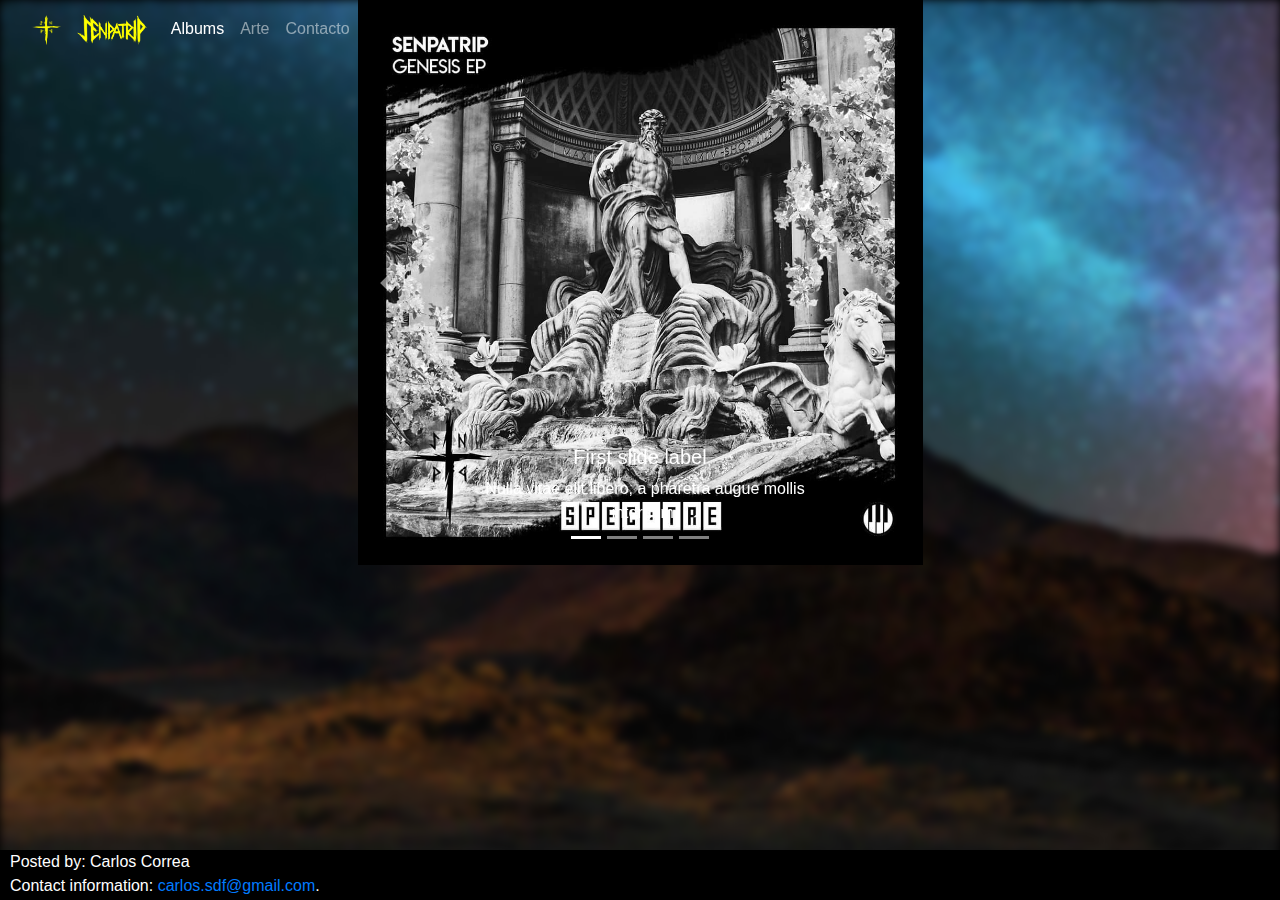
==== album.html @ 01ab51fa "nuevas paginas alpha" ====
<!doctype html>
<html lang="en">
  <head>
    <!-- Required meta tags -->
    <meta charset="utf-8">
    <meta name="viewport" content="width=device-width, initial-scale=1, shrink-to-fit=no">

    <!-- Bootstrap CSS -->
    <link rel="stylesheet" href="https://stackpath.bootstrapcdn.com/bootstrap/4.4.1/css/bootstrap.min.css" integrity="sha384-Vkoo8x4CGsO3+Hhxv8T/Q5PaXtkKtu6ug5TOeNV6gBiFeWPGFN9MuhOf23Q9Ifjh" crossorigin="anonymous">
    <link rel="stylesheet" href="css/style.css" type="text/css">
    <link rel="stylesheet" href="https://cdnjs.cloudflare.com/ajax/libs/animate.css/3.7.2/animate.min.css">

    <title>SenpaTrip</title>
  </head>
  <body>
    <!-- onresize="redimensionar()" -->

<div class="container-fluid" id="conten">

  <div id="fondo" class="fondo">
    <!-- <video id="video" loop autoplay preload muted src="img/fondo.jpg"></video> -->
  </div>
  
  <nav class="navbar navbar-expand-lg navbar-dark bg-transparent text-light" id="navbar">
    <a class="navbar-brand" href="index.html">
      <img src="img/senpatrip/cruz(amarillo).png" width="30" height="30" alt="">
    </a>
    <a class="navbar-brand" href="index.html"><img src="img/senpatrip/amarillo(logo).png" height="30" alt=""></a>
    <button class="navbar-toggler" type="button" data-toggle="collapse" data-target="#navbarText" aria-controls="navbarText" aria-expanded="false" aria-label="Toggle navigation">
      <span class="navbar-toggler-icon"></span>
    </button>
    <div class="collapse navbar-collapse" id="navbarText">
      <ul class="navbar-nav mr-auto">
        <li class="nav-item active">
          <a class="nav-link" href="album.html">Albums<span class="sr-only">(current)</span></a>
        </li>
        <li class="nav-item">
          <a class="nav-link" href="art.html">Arte</a>
        </li>
        <li class="nav-item">
          <a class="nav-link" href="contacto.html">Contacto</a>
        </li>
      </ul>
      <span class="navbar-text">
      </span>
    </div>
  </nav>

    <!-- <div class="row justify-content-center">
      <div class="col" id="esp2"></div>
    </div> -->
    
    
<div class="container align-middle albunes" id="carousel">
  <div id="carouselExampleCaptions" class="carousel slide container align-middle" data-ride="carousel">
    <ol class="carousel-indicators">
      <li data-target="#carouselExampleCaptions" data-slide-to="0" class="active"></li>
      <li data-target="#carouselExampleCaptions" data-slide-to="1"></li>
      <li data-target="#carouselExampleCaptions" data-slide-to="2"></li>
      <li data-target="#carouselExampleCaptions" data-slide-to="3"></li>
    </ol>
    <div class="carousel-inner">
      <div class="carousel-item active">
        <a href="https://open.spotify.com/album/0LaKLaA0w4rZkB9ncBAlfV">
          <img src="img/senpatrip/genesis-ep-spectre-album.jpg" class="d-block w-100" alt="..." id="album">
        </a>
        <div class="carousel-caption d-none d-md-block">
          <h5>First slide label</h5>
          <p>Nulla vitae elit libero, a pharetra augue mollis interdum.</p>
        </div>
      </div>
      <div class="carousel-item">
        <a href="https://open.spotify.com/album/59whxvp2RkdjguO4DSlHTr">
          <img src="img/senpatrip/bass-in-his-face-spectre-album.jpg" class="d-block w-100" alt="..." id="album">
        </a>
        <div class="carousel-caption d-none d-md-block">
          <h5>Third slide label</h5>
          <p>Praesent commodo cursus magna, vel scelerisque nisl consectetur.</p>
        </div>
      </div>
    <div class="carousel-item">
      <a href="https://open.spotify.com/album/350hmoTZn8KupzK0Sg6drc">
        <img src="img/senpatrip/gime-me-your-love-night-visions-album.jpg" class="d-block w-100" alt="..." id="album">
      </a>
      <div class="carousel-caption d-none d-md-block">
        <h5>Second slide label</h5>
        <p>Lorem ipsum dolor sit amet, consectetur adipiscing elit.</p>
      </div>
    </div>
    <div class="carousel-item">
      <a href="https://open.spotify.com/album/0lBrnquko10dOFnhiXND3Y">
        <img src="img/senpatrip/in-the-move-spectre-album.jpg" class="d-block w-100" alt="..." id="album">
      </a>
      <div class="carousel-caption d-none d-md-block">
        <h5>Second slide label</h5>
        <p>Lorem ipsum dolor sit amet, consectetur adipiscing elit.</p>
      </div>
    </div>
  </div>
    <a class="carousel-control-prev" href="#carouselExampleCaptions" role="button" data-slide="prev">
      <span class="carousel-control-prev-icon" aria-hidden="true"></span>
      <span class="sr-only">Previous</span>
    </a>
    <a class="carousel-control-next" href="#carouselExampleCaptions" role="button" data-slide="next">
      <span class="carousel-control-next-icon" aria-hidden="true"></span>
      <span class="sr-only">Next</span>
    </a>
  </div>
</div>


</div>
  <footer id="footer">
    <p>Posted by: Carlos Correa<br>Contact information: <a href="mailto:carlos.sdf1@gmail.com">carlos.sdf@gmail.com</a>.</p>
  </footer>
    
    <!-- Optional JavaScript -->
    <!-- jQuery first, then Popper.js, then Bootstrap JS -->
    <script src="https://code.jquery.com/jquery-3.4.1.slim.min.js" integrity="sha384-J6qa4849blE2+poT4WnyKhv5vZF5SrPo0iEjwBvKU7imGFAV0wwj1yYfoRSJoZ+n" crossorigin="anonymous"></script>
    <script src="https://cdn.jsdelivr.net/npm/popper.js@1.16.0/dist/umd/popper.min.js" integrity="sha384-Q6E9RHvbIyZFJoft+2mJbHaEWldlvI9IOYy5n3zV9zzTtmI3UksdQRVvoxMfooAo" crossorigin="anonymous"></script>
    <script src="https://stackpath.bootstrapcdn.com/bootstrap/4.4.1/js/bootstrap.min.js" integrity="sha384-wfSDF2E50Y2D1uUdj0O3uMBJnjuUD4Ih7YwaYd1iqfktj0Uod8GCExl3Og8ifwB6" crossorigin="anonymous"></script>
    <script src="js/index.js"></script>
    <script>redimensionar();</script>
  </body>
</html>
---- css/style.css ----
body{
  background-color: #000000;
  margin: 0;
  /* margin-bottom: 50px; */

}
html{
  min-height: 100%;
  position: relative;
}

#navbar{
  position: fixed;
  width: 98%;
}

#fondo{

  width: 100%;
  height: 100%;
  left: 0;
  position: absolute;
  background:url(../img/fondo.jpg) no-repeat fixed bottom center;
  z-index: -1;
  filter: blur(5px);
}

/* ::after, ::before {
  box-sizing: none;
} */

#imgCirculo{
  background-position-x: center;
  border-radius: 50%;
  width:400px;
  height:400px;
  /* border-radius:160px; */
  border:10px solid rgb(255, 254, 254);
}


#logo{
  vertical-align: middle!important;
  top: 6%;
  position: relative;
}

.logo:hover {
  animation-duration: 1s;
  animation-delay: 2s;
  animation-iteration-count: infinite;
}

#music{
  top: 8%;
  position: relative;
}

#album:hover{
  filter: blur(6px);
}

#footer{
  /* vertical-align: bottom!important; */
  bottom: 0;
  height: 50px;
  width: 100%;
  position: absolute;
  background-color: #000000;
  color: white;
}

p {
  margin-top: 0;
  margin-bottom: 0;
  margin-left: 10px;
}

#esp1{
  width: 80%;
  height: 25px;
}

#esp2{
  width: 80%;
  height: 150px;
}

.row-cols-4>* {
  text-align: center;
}

.col{
  text-align: center;
}

#icon{
  min-width: 72px;
  min-height: 72px;
  max-width: 80%;
}

.row-cols-5>* {
  flex: 0 0 20%;
  max-width: none;
}
#carousel{
  min-width: 350px;
  width: 50%;
}

.albunes{
  top: 8%;
  position: relative;
}
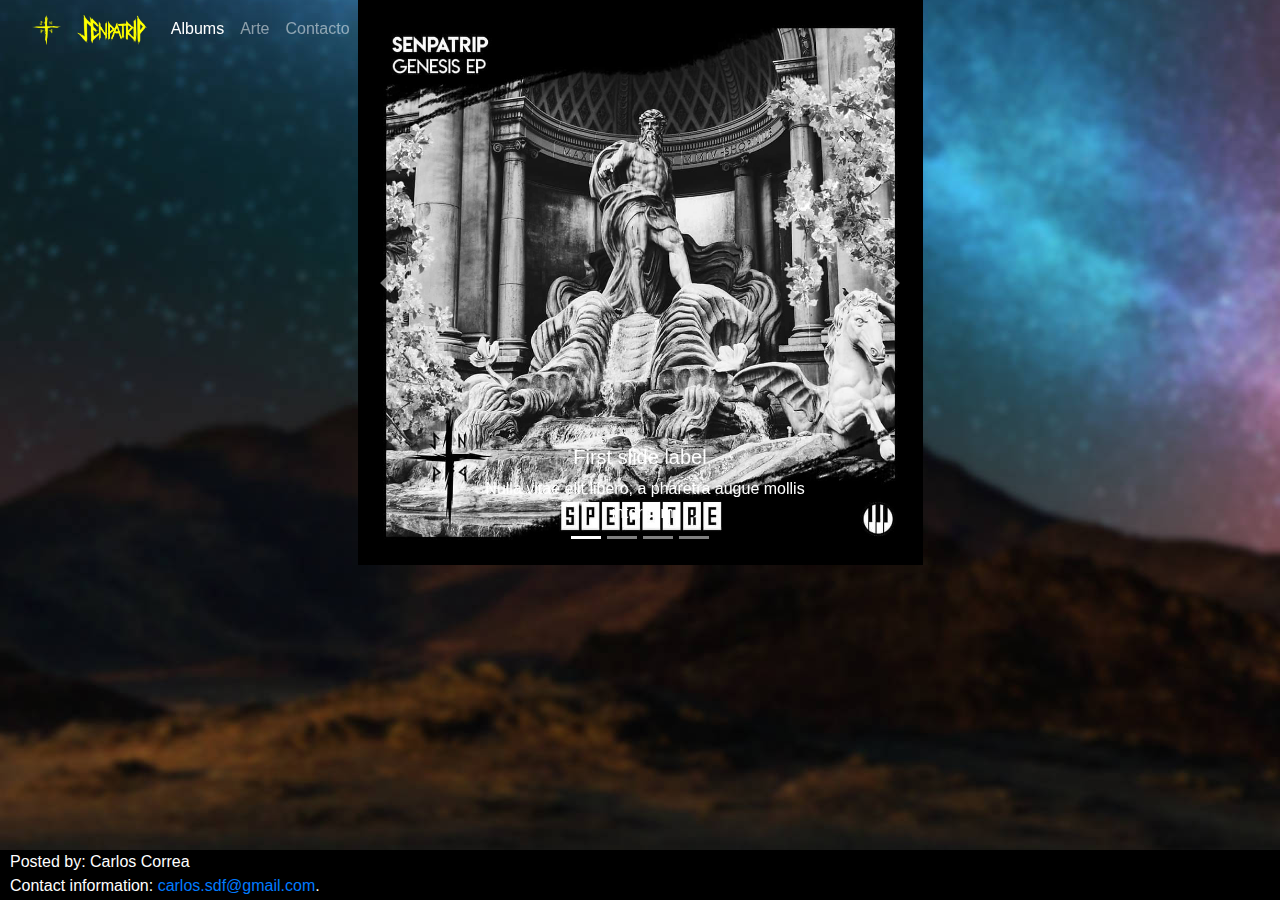
==== commit 0b16a04a: "navbar index" ====
--- a/album.html
+++ b/album.html
@@ -32,7 +32,7 @@
     <div class="collapse navbar-collapse" id="navbarText">
       <ul class="navbar-nav mr-auto">
         <li class="nav-item active">
-          <a class="nav-link" href="album.html">Albums<span class="sr-only">(current)</span></a>
+          <a class="nav-link" href="album.html">Albums</a>
         </li>
         <li class="nav-item">
           <a class="nav-link" href="art.html">Arte</a>
--- a/css/style.css
+++ b/css/style.css
@@ -12,6 +12,7 @@
 #navbar{
   position: fixed;
   width: 98%;
+  z-index: 1;
 }
 
 #fondo{
@@ -20,9 +21,9 @@
   height: 100%;
   left: 0;
   position: absolute;
-  background:url(../img/fondo.jpg) no-repeat fixed bottom center;
+  background:url(../img/fondo-blur-3.jpg) no-repeat fixed bottom center;
   z-index: -1;
-  filter: blur(5px);
+  /* filter: blur(5px); */
 }
 
 /* ::after, ::before {
